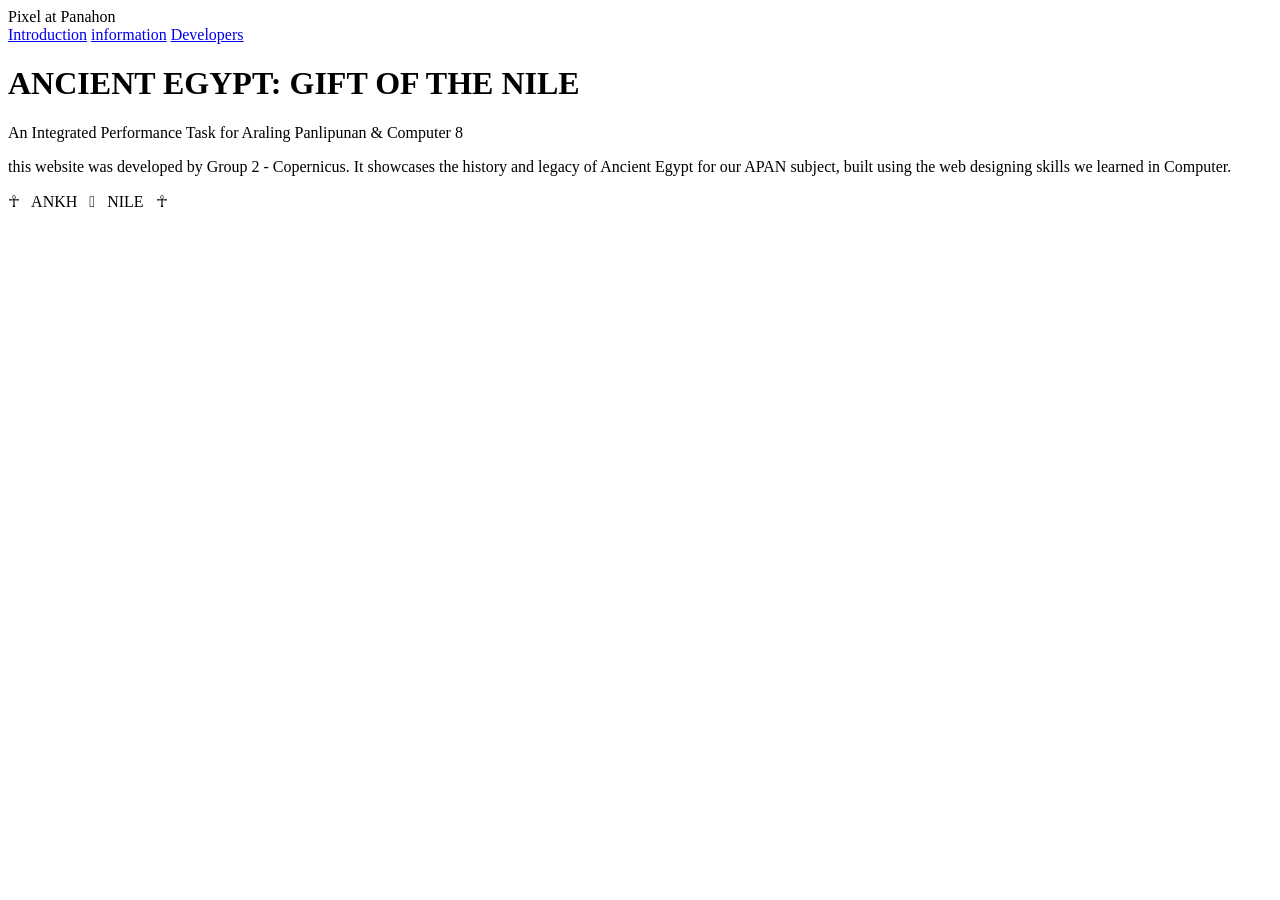
==== index.html @ 57e5a520 "Add files via upload" ====
<!DOCTYPE html>
<html lang="tl">
<head>
    <meta charset="utf-8">
    <meta name="viewport" content="width=device-width, initial-scale=1.0">
    <title>Pixel at Panahaon</title>
    <link rel="icon" type="image/x-icon" href=" favicon.ico">
    <link rel=" stylesheet" href="style.css">
</head>
<body>

    <header class="floating-header">
    <div class="logo">Pixel at Panahon</div>
    <nav class="nav-links">
        <a href="index.html">Introduction</a>
        <a href="info.html" >information</a>
        <a href="dev.html">Developers</a>
    </nav>
    
    </header>
    
   
    <div class="index-container">
     <div class="index-card">
        <h1>ANCIENT EGYPT: GIFT OF THE NILE</h1>
        <p class="subtitle"> An Integrated Performance Task for Araling Panlipunan & Computer 8</p>
        <p class="description">this website was developed by Group 2 - Copernicus. It showcases the history and legacy of Ancient Egypt for our APAN subject, built using the web designing skills we learned in Computer. </p>
        <div class="glyphs">☥ &nbsp; ANKH &nbsp; 𓂀 &nbsp; NILE &nbsp; ☥</div>
  </div>
</div>
     </div>
    </div> 
</body>
</html>
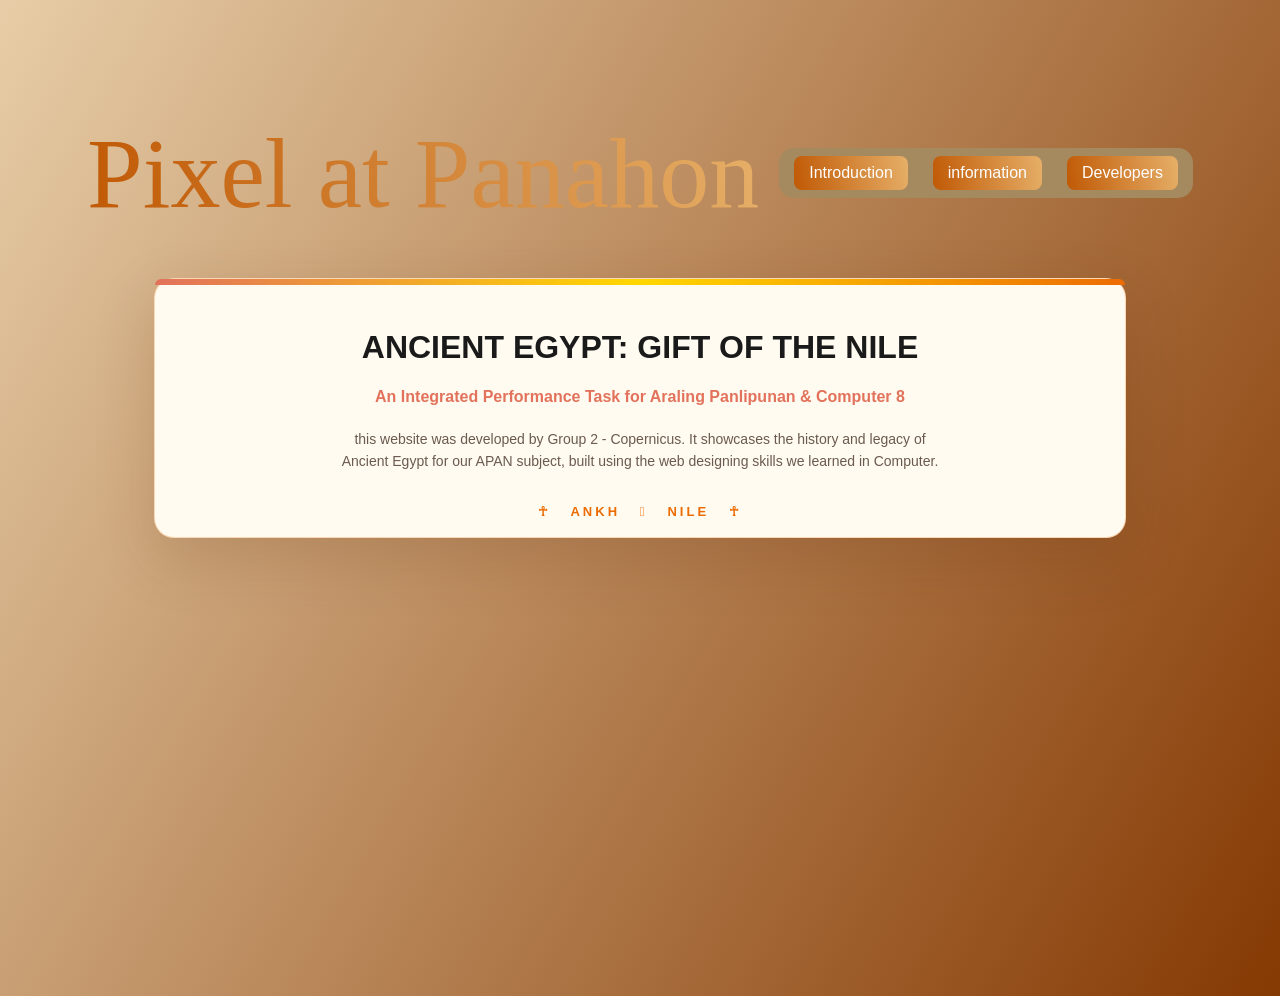
==== commit a38c6896: "Fix HTML structure and formatting" ====
--- a/index.html
+++ b/index.html
@@ -2,7 +2,7 @@
 <html lang="tl">
 <head>
     <meta charset="utf-8">
-    <meta name="viewport" content="width=device-width, initial-scale=1.0">
+   
     <title>Pixel at Panahaon</title>
     <link rel="icon" type="image/x-icon" href=" favicon.ico">
     <link rel=" stylesheet" href="style.css">
@@ -31,4 +31,4 @@
      </div>
     </div> 
 </body>
-</html>+</html>
--- a/style.css
+++ b/style.css
@@ -0,0 +1,362 @@
+body{
+   background: linear-gradient(120deg, #e7cda7 0%, #853903 100%);
+    color: #fif5f9;
+    min-height: 100vh;
+    padding: 40px 20px;
+}
+
+
+
+
+
+.floating-header{
+    display: flex;
+    flex-direction: ;
+    justify-content: center;
+    align-items: center;
+    gap: 20px;
+    padding: 20px;
+    height: 10vh;
+    text-align: center;
+    padding-top: 80px;
+}
+.logo{
+    font-family:'Franklin Gothic Medium';
+    font-size: 100px;
+    padding-top: 0px;
+    background: linear-gradient(80deg, #c05905 0%, #e6af68 100%);
+    -webkit-background-clip: text;
+    -webkit-text-fill-color: transparent;
+}
+
+.nav-links{
+    display: flex;
+    gap: 25px;
+    background: #a5895f;
+    padding: 8px 15px;
+    border-radius: 15px;
+}
+.nav-links a{
+    text-decoration: none;
+    color: white;
+    font-weight: 600px;
+    font-size: 16px;
+    padding: 8px 15px;
+    border-radius: 8px;
+    transition: 0.3s;
+    background: linear-gradient(80deg, #c05905 0%, #e6af68 100%);
+}
+.nav-links a:hover{
+    background: linear-gradient(100deg, #BF953F 0%, #FCF6BA 25%, #B38728 50%, #FBF5B7 75%, #AA771C 100%);
+    color: #0F1B2D;
+    transform: translateY(-2px);
+}
+
+.cards-wrapper {
+  display: flex;
+  flex-direction: column;
+  justify-content: center;
+  align-items: center;    
+  gap: 24px; 
+  flex-wrap: wrap; 
+  padding: 40px 20px;
+  min-height: 60vh; 
+  margin-top: 100px;
+}
+
+/* MOBILE - CARD ONLY CENTERED WITH GAPS */
+@media (max-width: 768px){
+  .index-container{
+    padding-left: 20px !important;
+    padding-right: 20px !important;
+    display: flex !important;
+    justify-content: center !important;
+  }
+
+  .index-card{
+    width: 100% !important;
+    max-width: 100% !important;
+    margin-left: auto !important;
+    margin-right: auto !important;
+    box-sizing: border-box !important;
+  }
+}
+
+.index-card{
+  background: #FFFBF0;
+  border-radius: 20px;
+  padding: 50px 60px 65px 60px; /* extra bottom space for glyphs */
+  text-align: center;
+
+  width: 100%;
+  max-width: 850px;
+  margin: 40px auto;
+  flex: none;
+
+  border: 1px solid rgba(236, 108, 4, 0.25);
+  box-shadow: 0 20px 60px rgba(92,44,12,0.18);
+  position: relative;
+  overflow: visible;
+
+  display: flex;
+  flex-direction: column;
+  justify-content: center;
+  align-items: center; /* THIS centers subtitle */
+  gap: 18px;
+}
+
+/* Gold top line */
+.index-card::before{
+  content: "";
+  position: absolute;
+  top: 0; left: 0; width: 100%; height: 6px;
+  background: linear-gradient(90deg, #E2725B, #FFD700, #ec6c04);
+  border-radius: 20px 20px 0 0;
+}
+
+/* TITLE - centered */
+.index-card h1{
+  width: 100%;
+  text-align: center;
+  font-size: 32px;
+  font-weight: 900;
+  color: #1a1a1a;
+  margin: 0;
+}
+
+/* SUBTITLE - NOW FORCED CENTER */
+.index-card h3,
+.index-card .subtitle,
+.index-card p.subtitle{
+  width: 100%;
+  text-align: center !important;
+  display: block;
+  font-size: 16px;
+  font-weight: 700;
+  color: #E2725B;
+  margin: 0 auto;
+}
+
+/* DESCRIPTION - centered */
+.index-card p{
+  width: 100%;
+  text-align: center;
+  font-size: 14px;
+  color: #6b5a4f;
+  line-height: 1.6;
+  max-width: 600px;
+  margin: 0 auto;
+}
+
+.index-card .glyphs{
+  position: absolute;
+  bottom: 18px;
+  left: 0;
+  width: 100%;
+  text-align: center;
+  font-size: 13px;
+  letter-spacing: 3px;
+  color: #ec6c04;
+  font-weight: 800;
+  opacity: 1;
+}
+
+.info-card{
+  background: rgba(255, 251, 240, 0.92);
+  backdrop-filter: blur(12px);
+  border-radius: 24px;
+  padding: 24px;
+  text-align: center;
+
+  /* Make it full width and centered */
+  width: 100%;
+  max-width: 1050px;
+  margin: 20px auto;
+  min-width: auto;
+
+  /* EGYPTIAN GOLD FRAME */
+  border: 2px solid transparent;
+  background-image: 
+    linear-gradient(rgba(255,251,240,0.92), rgba(255,251,240,0.92)),
+    linear-gradient(90deg, #ec6c04, #FFD700, #ec6c04);
+  background-origin: border-box;
+  background-clip: padding-box, border-box;
+  box-shadow: 
+    0 20px 60px rgba(92, 44, 12, 0.25),
+    0 0 0 1px rgba(255, 215, 0, 0.15) inset;
+
+  display: flex;
+  flex-direction: column;
+  position: relative;
+  overflow: hidden;
+  transition: all 0.4s ease;
+}
+
+/* Top gold bar like a temple */
+.info-card::before{
+  content: "";
+  position: absolute;
+  top: 0; left: 0;
+  width: 100%; height: 6px;
+  background: linear-gradient(90deg, #ec6c04, #FFD700, #ec6c04);
+}
+
+/* Make your PowerPoint look good inside */
+.info-card iframe{
+  width: 100%;
+  height: 580px;
+  border: none;
+  border-radius: 14px;
+  background: #000;
+  box-shadow: 0 10px 30px rgba(0,0,0,0.2);
+}
+
+.info-card:hover{
+  transform: translateY(-8px);
+  box-shadow: 
+    0 30px 80px rgba(236, 108, 4, 0.35),
+    0 0 50px rgba(255, 215, 0, 0.2);
+  border-color: #FFD700;
+}
+
+* {
+    font-family: 'Segoe UI', Arial, sans-serif;
+}
+
+.team-container {
+  padding: 20px;
+  display: grid;
+  grid-template-columns: repeat(auto-fit, minmax(280px, 1fr));
+  justify-content: center;
+  gap: 60px;
+  max-width: 1100px;
+  padding-top: 40px;
+  margin: 0 auto;
+}
+
+.card {
+  background: rgba(255, 251, 240, 0.92);
+  backdrop-filter: blur(10px);
+  border: 2px solid rgba(232, 141, 53, 0.2);
+  border-radius: 20px;
+  padding: 32px 24px;
+  width: 100%;
+  max-width: 340px;
+  margin: 0 auto;
+  text-align: center;
+  box-shadow: 0 8px 32px rgba(0,0,0,0.08);
+  transition: all 0.4s ease;
+  position: relative;
+  overflow: hidden;
+  animation: fadeUp 0.6s ease forwards;
+}
+
+/* Gold top line like Egyptian temple */
+.card::before {
+  content: "";
+  position: absolute;
+  top: 0;
+  left: 0;
+  width: 100%;
+  height: 5px;
+  background: linear-gradient(90deg, #E2725B, #ff7c01, gold);
+}
+
+.avatar {
+  width: 130px;
+  height: 130px;
+  border-radius: 50%;
+  border: 4px solid #fff;
+  outline: 4px solid #E2725B;
+  object-fit: cover;
+  margin: 0 auto 20px;
+  display: block;
+  box-shadow: 0 0 30px rgba(232,114,91,0.3);
+  transition: all 0.4s ease;
+}
+
+.card h2 {
+  color: #CC5500;
+  font-size: 22px;
+  font-weight: 800;
+  margin-bottom: 8px;
+}
+
+.card .role {
+  color: #eea756;
+  font-size: 12px;
+  font-weight: 700;
+  text-transform: uppercase;
+  letter-spacing: 1px;
+  margin-bottom: 20px;
+  line-height: 1.5;
+  background: rgba(238, 167, 86, 0.15);
+  display: inline-block;
+  padding: 6px 12px;
+  border-radius: 20px;
+}
+
+.card .desc {
+  color: #5C4A37;
+  font-size: 14px;
+  line-height: 1.7;
+}
+
+.card:hover{
+  transform: translateY(-12px);
+  border-color: #ff7c01;
+  box-shadow: 0 20px 50px rgba(232,141,53,0.25);
+}
+
+.card:hover .avatar {
+  transform: scale(1.08) rotate(2deg);
+  outline-color: gold;
+}
+
+@keyframes fadeUp {
+  from { opacity:0; transform: translateY(30px); }
+  to { opacity:1; transform: translateY(0); }
+}
+
+.card:nth-child(1) { animation-delay: 0.1s; }
+.card:nth-child(2) { animation-delay: 0.2s; }
+.card:nth-child(3) { animation-delay: 0.3s; }
+.card:nth-child(4) { animation-delay: 0.4s; }
+.card:nth-child(5) { animation-delay: 0.5s; }
+
+.subtitle{
+    font-family: 'Franklin Gothic Medium', 'Arial Narrow', Arial, sans-serif;
+    font-size: large;
+}
+
+/* FIX FOR MOBILE */
+.cards-wrapper {
+  width: 95% !important;
+  max-width: 1100px;
+  margin: 0 auto;
+  box-sizing: border-box;
+}
+
+.info-card {
+  width: 100% !important;
+  max-width: 100% !important;
+  box-sizing: border-box;
+  overflow: hidden;
+}
+
+@media (max-width: 768px) {
+  .floating-header {
+    flex-direction: column;
+    padding: 10px;
+  }
+  .cards-wrapper {
+    width: 95% !important;
+    margin-top: 20px;
+  }
+  .info-card {
+    padding: 15px !important;
+  }
+  .info-card h1 {
+    font-size: 22px !important;
+  }
+}
